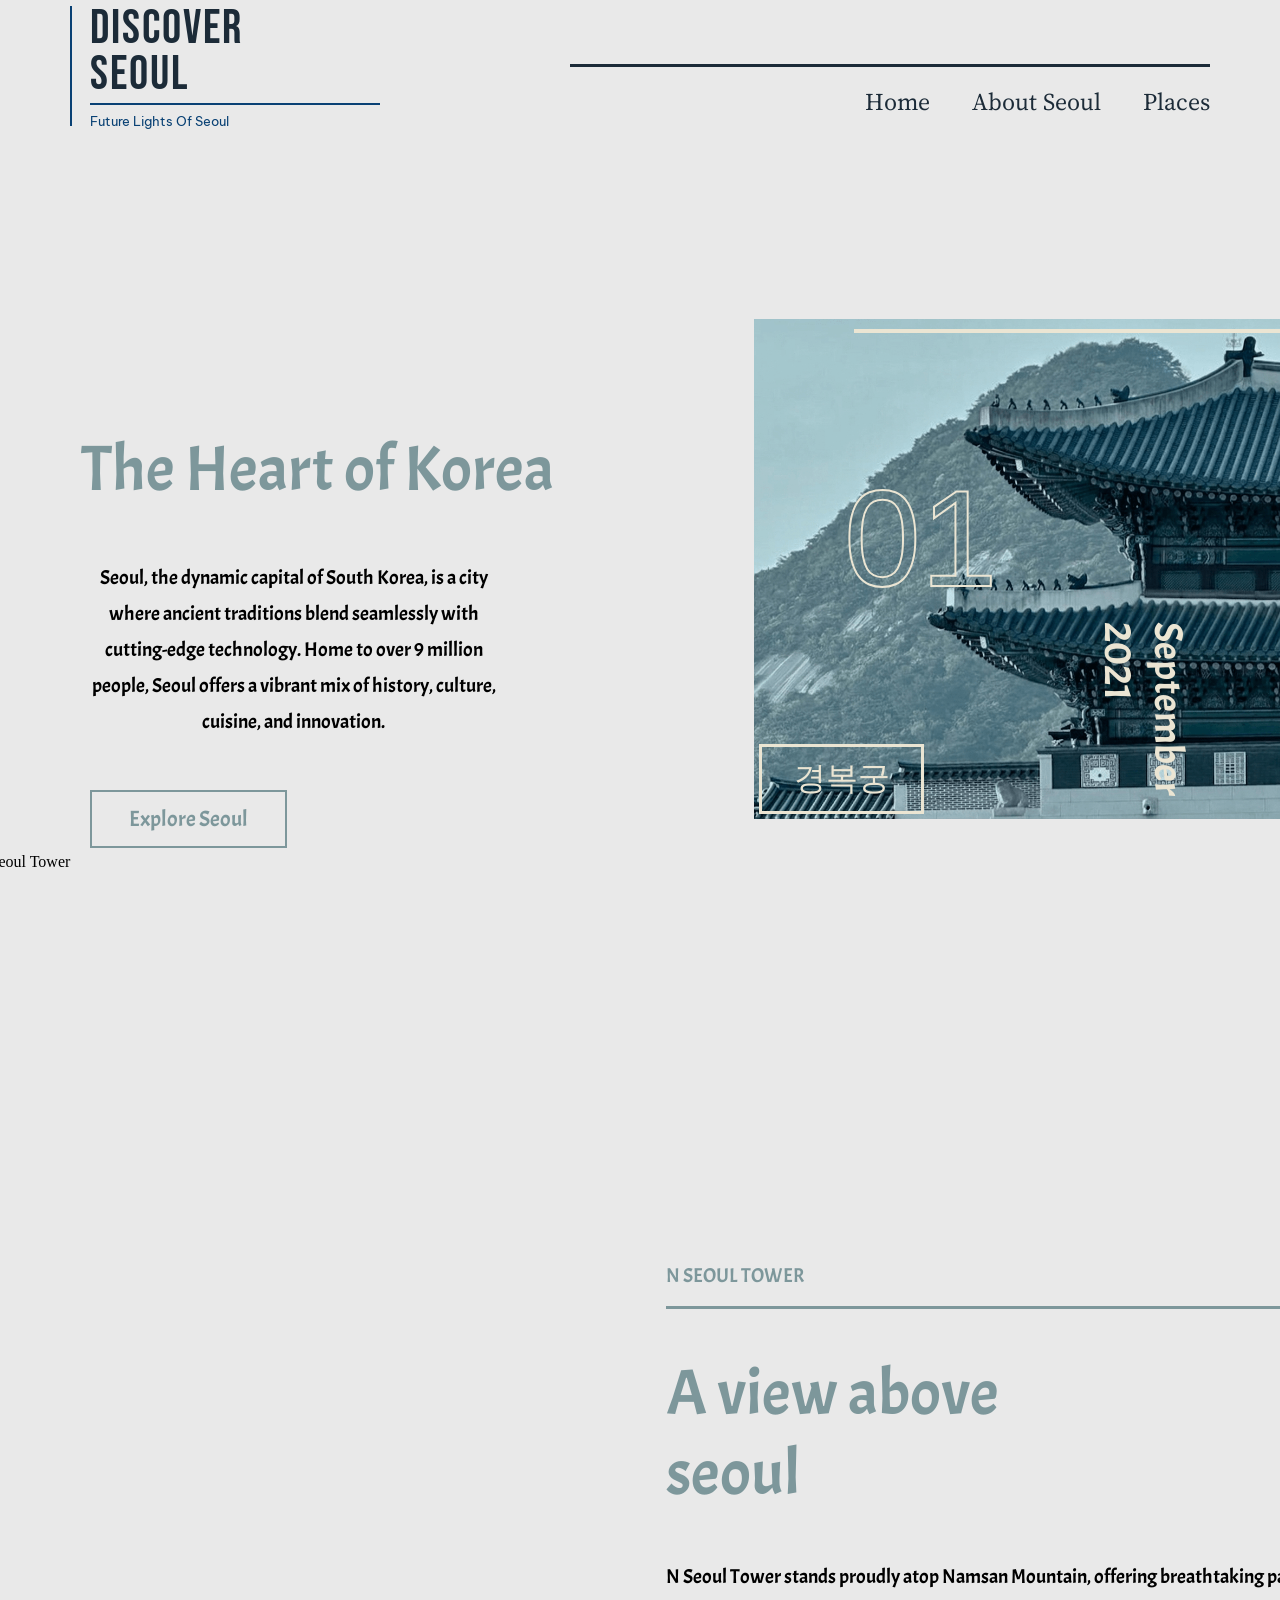
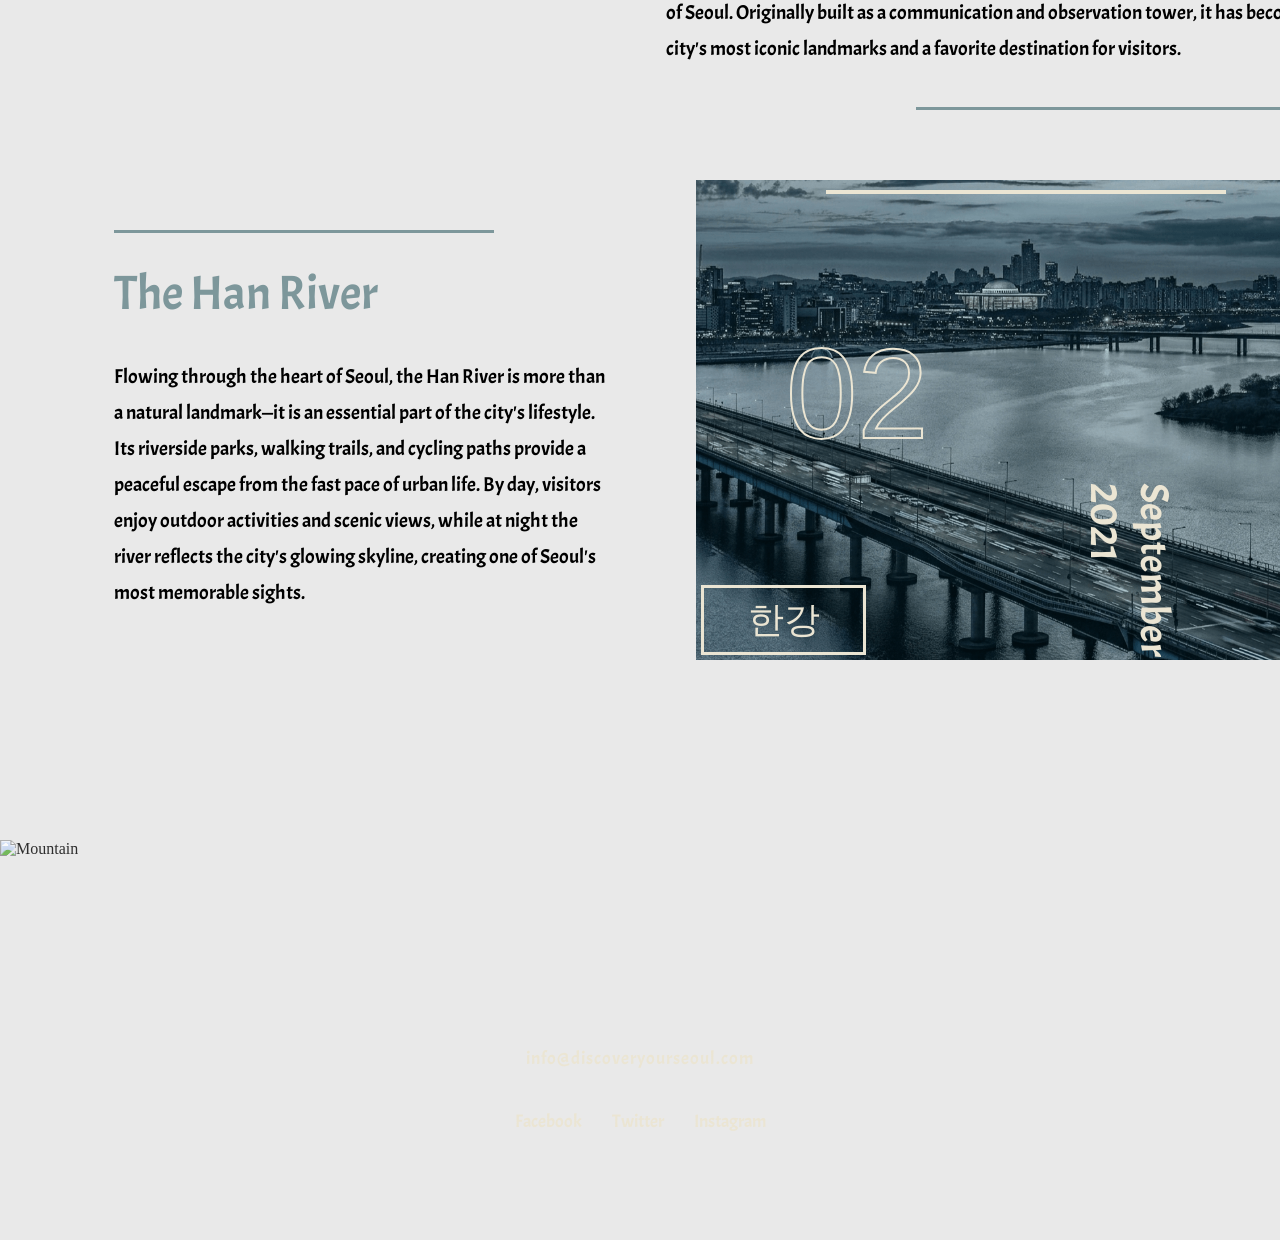
==== index.html @ 0b492484 "Add files via upload" ====
<!DOCTYPE html>
<html lang="en">

<head>
    <meta charset="UTF-8">
    <meta name="viewport" content="width=device-width, initial-scale=1.0">

    <link rel="preconnect" href="https://fonts.googleapis.com">
    <link rel="preconnect" href="https://fonts.gstatic.com" crossorigin>

    <link href="https://fonts.googleapis.com/css2?family=Acme&family=Bebas+Neue&family=Source+Serif+4:wght@400;500;600&family=Be+Vietnam+Pro:wght@400;500&display=swap" rel="stylesheet">

    <link rel="stylesheet" href="css/style.css">

    <title>Discover Seoul</title>
</head>

<body>

    <header class="header">

        <div class="logo-section">

            <div class="logo-wrapper">

                <div class="logo-vertical-line"></div>

                <div class="logo-content">

                    <h1 class="logo-title">
                        DISCOVER <br>
                        SEOUL
                    </h1>

                    <div class="logo-horizontal-line"></div>

                    <p class="logo-subtitle">
                        Future Lights Of Seoul
                    </p>

                </div>

            </div>

        </div>

        <nav class="navbar">

            <div class="nav-top-line"></div>

<ul class="nav-links">
    <li><a href="index.html">Home</a></li>
    <li><a href="about.html">About Seoul</a></li>
    <li><a href="places.html">Places</a></li>
</ul>

            <button class="menu-btn">
                ☰
            </button>

        </nav>

    </header>

<section class="hero">

    <div class="hero-content">

        <h2 class="hero-title">
            The Heart of Korea
        </h2>

        <p class="hero-text">
            Seoul, the dynamic capital of South Korea,
            is a city where ancient traditions blend
            seamlessly with cutting-edge technology.
            Home to over 9 million people, Seoul offers
            a vibrant mix of history, culture, cuisine,
            and innovation.
        </p>

        <a href="#" class="explore-btn">
            Explore Seoul
        </a>

    </div>

    <div class="hero-image-container">

        <img
            src="images/Gemini_Generated_Image_54r7c554r7c554r7.webp"
            alt="Gyeongbokgung Palace"
            class="hero-image"
            loading="lazy"
            decoding="async"
        >

        <div class="image-top-line"></div>

        <div class="image-right-line"></div>

        <div class="image-number">
            01
        </div>

        <div class="image-date">
            September<br>
            2021
        </div>

        <div class="korean-box">
            경복궁
        </div>

    </div>

</section>
<section class="tower-section">

    <div class="tower-image-container">

        <img
            src="images/لقطة شاشة 2026-05-31 111534.webp"
            alt="N Seoul Tower"
            class="tower-image"
            loading="lazy"
            decoding="async"
        >

    </div>

    <div class="tower-content">

        <div class="tower-label">
            N SEOUL TOWER
        </div>

        <div class="tower-top-line"></div>

        <h2 class="tower-title">
            A view above seoul
        </h2>

        <p class="tower-text">
            N Seoul Tower stands proudly atop Namsan Mountain,
            offering breathtaking panoramic views of Seoul.
            Originally built as a communication and observation
            tower, it has become one of the city's most iconic
            landmarks and a favorite destination for visitors.
        </p>

        <div class="tower-bottom-line"></div>

    </div>

</section>
<section class="river-section">

    <div class="river-content">

        <div class="river-line"></div>

        <h2 class="river-title">
            The Han River
        </h2>

        <p class="river-text">
            Flowing through the heart of Seoul, the Han River is more than a
            natural landmark—it is an essential part of the city's lifestyle.
            Its riverside parks, walking trails, and cycling paths provide a
            peaceful escape from the fast pace of urban life.

            By day, visitors enjoy outdoor activities and scenic views,
            while at night the river reflects the city's glowing skyline,
            creating one of Seoul's most memorable sights.
        </p>

    </div>

    <div class="river-image-container">

        <img
            src="images/Gemini_Generated_Image_sch8crsch8crsch8.webp"
            alt="Han River"
            class="river-image"
            loading="lazy"
            decoding="async"
        >

        <div class="river-image-top-line"></div>

        <div class="river-image-right-line"></div>

        <div class="river-number">
            02
        </div>

        <div class="river-date">
            September<br>
            2021
        </div>

        <div class="river-korean-box">
            한강
        </div>

    </div>

</section>
<section class="footer">
    <div class="footer-background">
        <img src="images/لقطة شاشة 2026-05-31 120525.webp" alt="Mountain" class="footer-image" loading="lazy" decoding="async">
    </div>
    
    <div class="footer-content">
        <p class="footer-email">info@discoveryourseoul.com</p>
        
<div class="footer-social">
    <a href="#" class="social-icon">Facebook</a>
    <a href="#" class="social-icon">Twitter</a>
    <a href="#" class="social-icon">Instagram</a>
</div>
    </div>
</section>
</body>

</html>
---- css/style.css ----
*{
    margin:0;
    padding:0;
    box-sizing:border-box;
}

body{
    background:#E9E9E9;
    overflow-x:hidden;
}


.header{
    width:100%;
    max-width:1440px;
    margin:0 auto;

    padding-top:6px;
    padding-left:70px;
    padding-right:70px;

    display:flex;
    justify-content:space-between;
    align-items:flex-start;
}


.logo-wrapper{
    display:flex;
    align-items:flex-start;
    gap:18px;
}

.logo-vertical-line{
    width:2px;
    height:120px;
    background:#094174;
}

.logo-content{
    display:flex;
    flex-direction:column;
}

.logo-title{
    font-family:'Bebas Neue', sans-serif;
    font-size:48px;
    font-weight:400;
    line-height:0.95;
    letter-spacing:2px;

    color:#1C2B38;

    width:284px;
}

.logo-horizontal-line{
    width:290px;
    height:2px;
    background:#094174;

    margin-top:6px;
}

.logo-subtitle{
    margin-top:8px;

    font-family:'Be Vietnam Pro', sans-serif;
    font-size:13px;
    font-weight:400;

    color:#094174;
}


.navbar{
    margin-top:58px;
    display:flex;
    flex-direction:column;
    align-items:flex-end;
    
}

.nav-top-line{
    width:640px;
    height:3px;
left:100px;
    background:#1C2B38;

    margin-bottom:18px;
}

.nav-links{
    list-style:none;

    display:flex;
    align-items:center;
    gap:42px;
}

.nav-links a{
    text-decoration:none;

    font-family:'Source Serif 4', serif;
    font-size:24px;
    font-weight:400;

    color:#1C2B38;

    transition:.3s;
}

.nav-links a:hover{
    opacity:.75;
}

.menu-btn{
    display:none;

    border:none;
    background:none;
    cursor:pointer;

    font-size:32px;
    color:#1C2B38;
}



@media (max-width:1024px){

    .header{
        padding-left:40px;
        padding-right:40px;
    }

    .nav-top-line{
        width:420px;
    }

    .nav-links{
        gap:24px;
    }

    .nav-links a{
        font-size:20px;
    }

}


.hero{
    max-width:1440px;

    margin:0 auto;

    padding-left:70px;
    padding-right:70px;
    padding-top:190px;

    display:flex;
    justify-content:space-between;
    align-items:flex-start;
}


.hero-content{
    width:634px;
}

.hero-title{
    width:634px;
    height:81px;

    font-family:'Acme', sans-serif;
    font-size:64px;
    font-weight:400;
    line-height:81px;
    margin-top:70px;
margin-left:-90px;
    color:#7D979B;
}

.hero-text{
    width:407px;

    margin-top:50px;

    font-family:'Acme', sans-serif;
    font-size:20px;
    font-weight:400;
    line-height:1.8;

    color:#000000;
}

.explore-btn{
    width:197px;
    height:58px;

    margin-top:50px;

    border:2px solid #7D979B;

    display:flex;
    justify-content:center;
    align-items:center;

    text-decoration:none;

    font-family:'Acme', sans-serif;
    font-size:22px;

    color:#7D979B;

    transition:.3s;
}

.explore-btn:hover{
    background:#7D979B;
    color:#E9E9E9;
}


.hero-image-container{
    position:relative;

    width:100%;
    height:500px;
    left: 100px;
}

.hero-image{
    width:100%;
    height:100%;

    object-fit:cover;

    display:block;
}


.image-top-line{
    position:absolute;

    top:10px;
    left:100px;

    width:450px;
    height:4px;

    background:#EBE5D3;
}

.image-right-line{
    position:absolute;

    top:30px;
    right:10px;

    width:4px;
    height:450px;

    background:#EBE5D3;
}


.image-number{
    position:absolute;

    top:150px;
    left:90px;

    font-family:'Arial Black', sans-serif;
    font-size:138px;
    line-height:1;

    -webkit-text-fill-color: transparent;
    -webkit-text-stroke: 2px #EBE5D3;
    color:#EBE5D3;
}



.image-date{
    position:absolute;

    top:340px;
    right:80px;

    transform:rotate(90deg);

    font-family:'Acme', sans-serif;
    font-size:40px;

    color:#EBE5D3;
}


.korean-box{
    position:absolute;

    bottom:5px;
    left:5px;

    width:165px;
    height:70px;

    border:3px solid #EBE5D3;

    display:flex;
    justify-content:center;
    align-items:center;

    font-size:32px;

    color:#EBE5D3;
}


@media (max-width:1024px){

    .hero{
        flex-direction:column;
        gap:70px;
    }

    .hero-content{
        width:100%;
    }

    .hero-title{
        width:100%;
        font-size:52px;
    }

    .hero-image-container{
        width:100%;
        height:auto;
    }

    .hero-image{
        height:auto;
    }
}

@media (max-width:768px){

    .hero{
        padding-left:25px;
        padding-right:25px;
        padding-top:100px;
    }

    .hero-title{
        font-size:42px;
    }

    .hero-text{
        width:100%;
        font-size:18px;
    }

    .explore-btn{
        width:180px;
        height:55px;
    }

    .image-number{
        font-size:90px;
    }

    .image-date{
        display:none;
    }

    .image-right-line{
        display:none;
    }

}


.tower-section{
    max-width:1440px;

    margin:0 auto;

    padding-top:5px;
    padding-left:0;

    display:flex;
    align-items:flex-start;
}


.tower-image-container{
    width:1008px;
    flex-shrink:0;
    margin-left:-42px;
}

.tower-image{
    width:100%;
    height:auto;
    display:block;
}


.tower-content{
    margin-left:-300px;

    padding-top:410px;

    position:relative;
    z-index:2;
}

.tower-label{
    font-family:'Acme', sans-serif;
    font-size:20px;
    color:#7D979B;

    margin-bottom:18px;
}

.tower-top-line{
    width:845px;
    height:3px;

    background:#7D979B;

    margin-bottom:45px;
}

.tower-title{
    width:455px;

    font-family:'Acme', sans-serif;
    font-size:64px;
    font-weight:400;
    line-height:1.25;

    color:#7D979B;

    margin-bottom:45px;
}

.tower-text{
    width:743px;

    font-family:'Acme', sans-serif;
    font-size:20px;
    line-height:1.8;

    color:#000000;

    margin-bottom:40px;
}

.tower-bottom-line{
    width:601px;
    height:3px;

    background:#7D979B;
    margin-left:250px;

}


.river-section{
    max-width:1440px;

    margin:0 auto;

    padding-top:70px;
    padding-left:64px;
    padding-right:64px;
    margin-left:50px;

    display:flex;
    justify-content:space-between;
    align-items:flex-start;
}


.river-content{
    width:491px;
    margin-top:50px;
}

.river-line{
    width:380px;
    height:3px;

    background:#7D979B;

    margin-bottom:30px;
}

.river-title{
    width:419px;

    font-family:'Acme', sans-serif;
    font-size:48px;
    font-weight:400;

    color:#7D979B;

    margin-bottom:35px;
}

.river-text{
    width:491px;

    font-family:'Acme', sans-serif;
    font-size:20px;
    line-height:1.8;

    color:#000000;
}


.river-image-container{
    position:relative;

    width: 600px;
    flex-shrink:0;
    left: 80px
}

.river-image{
    width:100%;
    height:auto;

    display:block;
}


.river-image-top-line{
    position:absolute;

    top:10px;
    left:130px;

    width:400px;
    height:4px;

    background:#EBE5D3;
}

.river-image-right-line{
    position:absolute;

    top:80px;
    right:10px;

    width:4px;
    height:350px;

    background:#EBE5D3;
}


.river-number{
    position:absolute;

    top:150px;
    left:90px;

    font-family:'Coda Caption', sans-serif;
    font-size:128px;
    line-height:1;

    color:transparent;

    -webkit-text-fill-color:transparent;
    -webkit-text-stroke:2px #EBE5D3;
}


.river-date{
    position:absolute;

    top:340px;
    right:80px;

    transform:rotate(90deg);

    font-family:'Acme', sans-serif;
    font-size:40px;

    color:#EBE5D3;
}



.river-korean-box{
    position:absolute;

    bottom:5px;
    left:5px;

    width:165px;
    height:70px;

    border:3px solid #EBE5D3;

    display:flex;
    justify-content:center;
    align-items:center;

    font-size:36px;

    color:#EBE5D3;
}



@media (max-width:768px){

    .river-section{
        flex-direction:column;

        gap:60px;

        padding-left:25px;
        padding-right:25px;
    }

    .river-content,
    .river-text,
    .river-title{
        width:100%;
    }

    .river-image-container{
        width:100%;
    }

    .river-number{
        font-size:90px;
    }

    .river-date{
        display:none;
    }

    .river-image-right-line{
        display:none;
    }

}


@media (max-width:768px){

    .header{
        flex-direction:column;
        gap:30px;

        padding-left:20px;
        padding-right:20px;
    }

    .navbar{
        width:100%;
        margin-top:20px;
        align-items:flex-start;
    }

    .nav-top-line{
        width:100%;
    }

    .nav-links{
        flex-wrap:wrap;
        gap:15px;
    }


    .hero{
        flex-direction:column;
        padding-left:20px;
        padding-right:20px;
    }

    .hero-content{
        width:100%;
        margin-left:0;
    }

    .hero-title{
        width:100%;
        height:auto;
        font-size:42px;
        line-height:1.3;
    }

    .hero-text{
        width:100%;
    }

    .hero-image-container{
        width:100%;
        height:auto;

        left:0;
    }


    .tower-section{
        flex-direction:column;
        padding-left:20px;
        padding-right:20px;
    }

    .tower-image-container{
        width:100%;
        margin-left:0;
    }

    .tower-content{
        margin-left:0;
        padding-top:40px;
    }

    .tower-top-line,
    .tower-bottom-line,
    .tower-text,
    .tower-title{
        width:100%;
    }


    .river-section{
        flex-direction:column;
        margin-left:0;

        padding-left:20px;
        padding-right:20px;
    }

    .river-content{
        width:100%;
        margin-left:0;
    }

    .river-text,
    .river-title{
        width:100%;
    }

    .river-image-container{
        width:100%;
        left:0;
    }

}
/* =========================
   FOOTER
========================= */

.footer {
    position: relative;
    width: 100%;
    height: 400px;
    overflow: hidden;
    margin-left:0px;
margin-top:180px;
}

.footer-background {
    position: absolute;
    top: 0;
    left: 0;
    width: 100%;
    height: 100%;
    z-index: 1;
}

.footer-image {
    width: 100%;
    height: 100%;
    object-fit: cover;
    opacity: 0.8;
}

.footer-content {
    position: relative;
    z-index: 2;
    
    width: 100%;
    height: 100%;
    
    display: flex;
    flex-direction: column;
    justify-content: center;
    align-items: center;
    gap: 40px;
    margin-top:50px;
}

.footer-email {
    font-family: 'Acme', sans-serif;
    font-size: 18px;
    color: #EBE5D3;
    letter-spacing: 1px;
}

.footer-social {
    display: flex;
    gap: 30px;
}

.social-icon {
    font-size: 18px;
    color: #EBE5D3;
    text-decoration: none;
    transition: opacity 0.3s;
    font-family: 'Acme', sans-serif;
}

.social-icon:hover {
    opacity: 0.7;
}


@media (max-width: 768px) {
    .footer {
        height: 300px;
    }
    
    .footer-email {
        font-size: 14px;
    }
    
    .footer-social {
        gap: 20px;
    }
}
/* =========================
   RESPONSIVE 
========================= */

@media (max-width: 1024px) {
    
    .header {
        padding-left: 40px;
        padding-right: 40px;
    }

    .logo-title {
        font-size: 40px;
    }

    .nav-top-line {
        width: 420px;
    }

    .nav-links {
        gap: 24px;
    }

    .nav-links a {
        font-size: 18px;
    }

    .hero {
        padding-left: 40px;
        padding-right: 40px;
        padding-top: 120px;
    }

    .hero-title {
        font-size: 48px;
        width: 100%;
    }

    .hero-text {
        font-size: 18px;
        width: 100%;
    }

    .tower-section {
        padding-left: 40px;
        padding-right: 40px;
    }

    .tower-title {
        font-size: 48px;
    }

    .tower-text {
        width: 100%;
    }

    .river-section {
        padding-left: 40px;
        padding-right: 40px;
    }

    .river-title {
        font-size: 40px;
    }

    .river-text {
        width: 100%;
    }
}


@media (max-width: 768px) {
    
    body {
        background: #E9E9E9;
    }

    .header {
        flex-direction: column;
        gap: 25px;
        padding-left: 20px;
        padding-right: 20px;
        padding-top: 20px;
    }

    .logo-wrapper {
        gap: 12px;
    }

    .logo-vertical-line {
        height: 100px;
        width: 2px;
    }

    .logo-title {
        font-size: 28px;
        width: 100%;
    }

    .logo-horizontal-line {
        width: 100%;
    }

    .logo-subtitle {
        font-size: 11px;
    }

    .navbar {
        width: 100%;
        margin-top: 15px;
        align-items: flex-start;
    }

    .nav-top-line {
        width: 100%;
        margin-bottom: 15px;
    }

    .nav-links {
        flex-direction: column;
        gap: 12px;
        width: 100%;
    }

    .nav-links a {
        font-size: 16px;
    }

    .hero {
        flex-direction: column;
        padding-left: 20px;
        padding-right: 20px;
        padding-top: 50px;
        gap: 40px;
    }

    .hero-content {
        width: 100%;
        margin-left: 0;
    }

    .hero-title {
        font-size: 32px;
        width: 100%;
        height: auto;
        line-height: 1.3;
    }

    .hero-text {
        font-size: 16px;
        width: 100%;
    }

    .explore-btn {
        width: 160px;
        height: 50px;
        font-size: 16px;
    }

    .hero-image-container {
        width: 100%;
        height: auto;
        left: 0;
    }

    .hero-image {
        height: auto;
    }

    .image-number {
        font-size: 70px;
        top: 80px;
        left: 30px;
    }

    .image-date {
        display: none;
    }

    .image-right-line {
        display: none;
    }

    .image-top-line {
        width: 100%;
    }

    .tower-section {
        flex-direction: column;
        padding-left: 20px;
        padding-right: 20px;
    }

    .tower-image-container {
        width: 100%;
        margin-left: 0;
    }

    .tower-content {
        margin-left: 0;
        padding-top: 30px;
    }

    .tower-label {
        font-size: 14px;
    }

    .tower-top-line {
        width: 100%;
    }

    .tower-title {
        font-size: 32px;
        width: 100%;
    }

    .tower-text {
        font-size: 16px;
        width: 100%;
    }

    .tower-bottom-line {
        width: 100%;
        margin-left: 0;
    }

    .river-section {
        flex-direction: column;
        padding-left: 20px;
        padding-right: 20px;
        margin-left: 0;
        gap: 40px;
    }

    .river-content {
        width: 100%;
        margin-left: 0;
        margin-top: 0;
    }

    .river-line {
        width: 100%;
    }

    .river-title {
        font-size: 32px;
        width: 100%;
    }

    .river-text {
        font-size: 16px;
        width: 100%;
    }

    .river-image-container {
        width: 100%;
        left: 0;
    }

    .river-number {
        font-size: 70px;
        top: 80px;
        left: 30px;
    }

    .river-date {
        display: none;
    }

    .river-image-right-line {
        display: none;
    }

    .footer {
        height: 300px;
    }

    .footer-email {
        font-size: 14px;
    }

    .footer-social {
        gap: 20px;
    }

    .social-icon {
        font-size: 16px;
    }
}


@media (max-width: 480px) {
    
    .header {
        padding-left: 15px;
        padding-right: 15px;
    }

    .logo-title {
        font-size: 22px;
    }

    .nav-links a {
        font-size: 14px;
    }

    .hero {
        padding-left: 15px;
        padding-right: 15px;
        padding-top: 30px;
    }

    .hero-title {
        font-size: 24px;
    }

    .hero-text {
        font-size: 14px;
    }

    .explore-btn {
        width: 140px;
        height: 45px;
        font-size: 14px;
    }

    .tower-section {
        padding-left: 15px;
        padding-right: 15px;
    }

    .tower-title {
        font-size: 24px;
    }

    .tower-text {
        font-size: 14px;
    }

    .river-section {
        padding-left: 15px;
        padding-right: 15px;
    }

    .river-title {
        font-size: 24px;
    }

    .river-text {
        font-size: 14px;
    }

    .footer {
        height: 250px;
    }

    .footer-email {
        font-size: 12px;
    }

    .footer-social {
        gap: 15px;
    }

    .social-icon {
        font-size: 14px;
    }
}
@media (max-width: 768px) {
    
    .hero-title {
        margin-left: 0; 
        width: 100%;
    }

    .hero-text {
        width: 100%;
    }
}

@media (max-width: 480px) {
    
    .hero-title {
        margin-left: 0;  
        width: 100%;
    }

    .hero-text {
        width: 100%;
    }
}

.about-hero {
    width: 100%;
    background-color: #E9E9E9; 
    padding-bottom: 60px; 
    padding-top: 60px;
}

.hero-image-wrapper {
    width: 100%;
    overflow: hidden;
}

.hero-img {
    width: 100%;
    height: auto;
    display: block;
    object-fit: cover;
}

.hero-content {
    max-width: 800px; 
    margin: 0 auto;
    padding: 40px 20px 0 20px;
    text-align: center;
}

.about-title {
    font-family: 'Arial', sans-serif; 
    font-size: 4.5rem;
    font-weight: 600;
    color: #1a1a1a;
    letter-spacing: 2px; 
    margin-bottom: 15px;
    text-transform: uppercase;
}

.title-divider {
    display: block;
    width: 40px;
    height: 1px;
    background-color: #E9E9E9;
    margin: 0 auto 30px auto;
}

.about-quote {
    font-family: 'Georgia', serif; 
    font-size: 2rem;
    line-height: 1.4;
    color: #333;
    max-width: 600px;
    margin: 0 auto;
    font-weight: 400;
}

@media (max-width: 768px) {
    .about-title {
        font-size: 2rem; 
        letter-spacing: 1px;
    }
    
    .about-quote {
        font-size: 1.5rem; 
        line-height: 1.5;
    }
    
    .about-hero {
        padding-bottom: 40px;
    }
}
.about-details {
    width: 100%;
    background-color: #E9E9E9; 
    padding: 20px 0 60px 0; 
}

.details-container {
    max-width: 1100px; 
    margin: 0 auto;
    padding: 0 20px;
}

.details-text-grid {
    display: flex;
    justify-content: space-between;
    gap: 50px; 
    margin-bottom: 50px; 
}

.text-column {
    flex: 1; 
}

.text-column p {
    font-family: 'Arial', sans-serif;
    font-size: 1.1rem;
    line-height: 1.65;
    color: #555; 
    text-align: justify; 
}

.details-image-wrapper {
    width: 100%;
    overflow: hidden;
    margin-top: 20px;
}

.details-img {
    width: 100%;
    height: auto;
    display: block;
    object-fit: cover;
}

@media (max-width: 768px) {
    .details-text-grid {
        flex-direction: column;
        gap: 25px; 
        margin-bottom: 35px;
    }
    
    .text-column p {
        font-size: 1rem; 
    }
    
    .about-details {
        padding-bottom: 40px;
    }
}
.about-features {
    width: 100%;
    background-color: #E9E9E9; 
    padding: 40px 0 80px 0; 
}

.features-container {
    max-width: 1100px; 
    margin: 0 auto;
    padding: 0 20px;
    display: flex;
    justify-content: space-between;
    gap: 40px; 
}

.feature-column {
    flex: 1; 
}

.feature-title {
    font-family: 'Arial', sans-serif;
    font-size: 1.15rem;
    font-weight: bold;
    color: #1a1a1a;
    text-transform: uppercase;
    letter-spacing: 1px;
    margin-bottom: 25px; 
}

.feature-text p {
    font-family: 'Arial', sans-serif;
    font-size: 0.95rem; 
    line-height: 1.65;
    color: #555;
    margin-bottom: 18px; 
    text-align: justify;
}

.feature-text p:last-child {
    margin-bottom: 0;
}

@media (max-width: 900px) {
    .features-container {
        flex-direction: column;
        gap: 45px; 
    }

    .feature-title {
        margin-bottom: 15px; 
    }
}
/*==========================
صفحة الأماكن
============================*/
.seoul-places {
    width: 100%;
    background-color: #E9E9E9; 
    padding: 60px 0;
}

.places-container {
    max-width: 1100px;
    margin: 0 auto;
    padding: 0 20px;
    display: flex;
    flex-direction: column;
    gap: 80px; 
}

.place-row {
    display: flex;
    align-items: center;
    justify-content: space-between;
    gap: 60px; 
}

.place-row:nth-child(even) {
    flex-direction: row-reverse;
}

.place-text {
    flex: 1;
}

.place-title {
    font-family: 'Arial', sans-serif;
    font-size: 1.8rem;
    font-weight: 600;
    color: #1a1a1a;
    margin-bottom: 20px;
    letter-spacing: 0.5px;
}

.place-description {
    font-family: 'Arial', sans-serif;
    font-size: 1.05rem;
    line-height: 1.7;
    color: #555;
    text-align: justify;
}

.place-image {
    flex: 1;
    overflow: hidden;
}

.place-image img {
    width: 100%;
    height: auto;
    display: block;
    object-fit: cover;
    border-radius: 4px;
}

@media (max-width: 768px) {
    .places-container {
        gap: 50px; 
    }

    .place-row, 
    .place-row:nth-child(even) {
        flex-direction: column-reverse; 
        gap: 20px; 
    }

    .place-title {
        font-size: 1.5rem;
        margin-bottom: 12px;
    }

    .place-description {
        font-size: 1rem;
    }
}
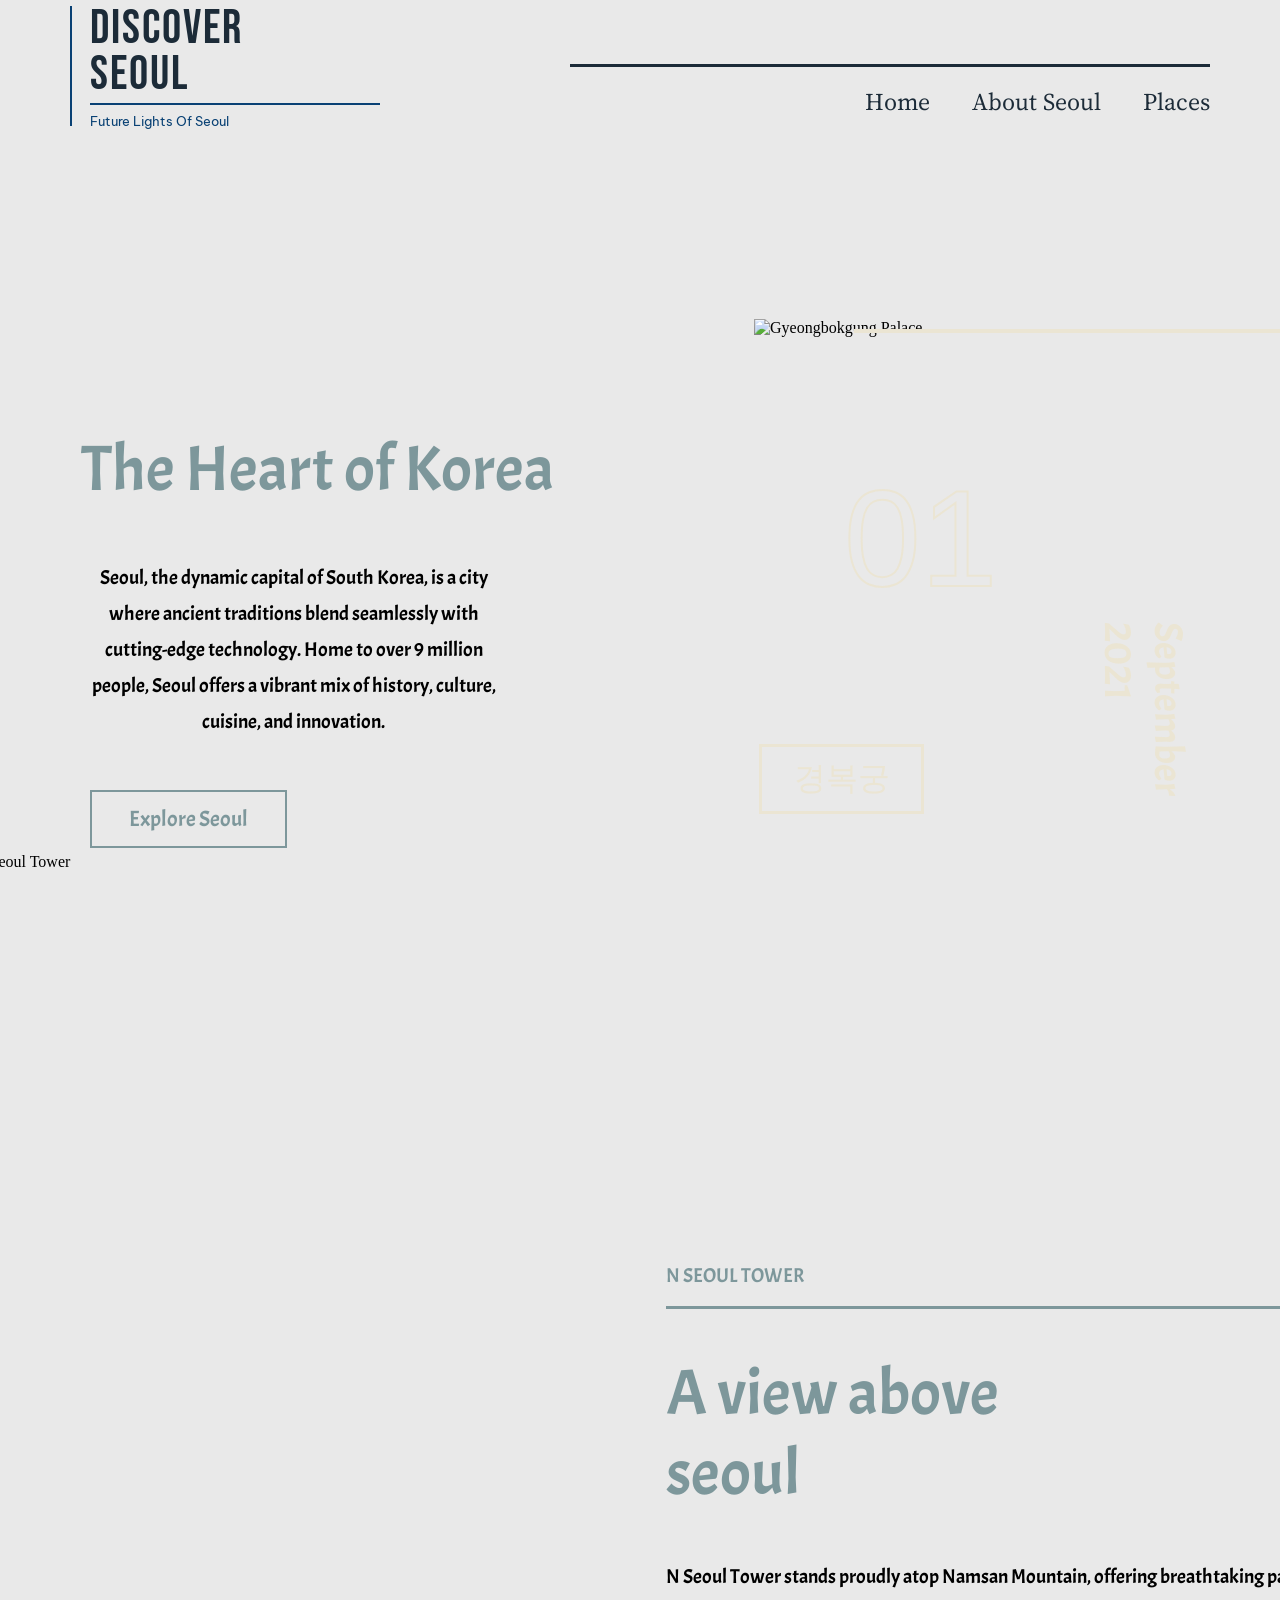
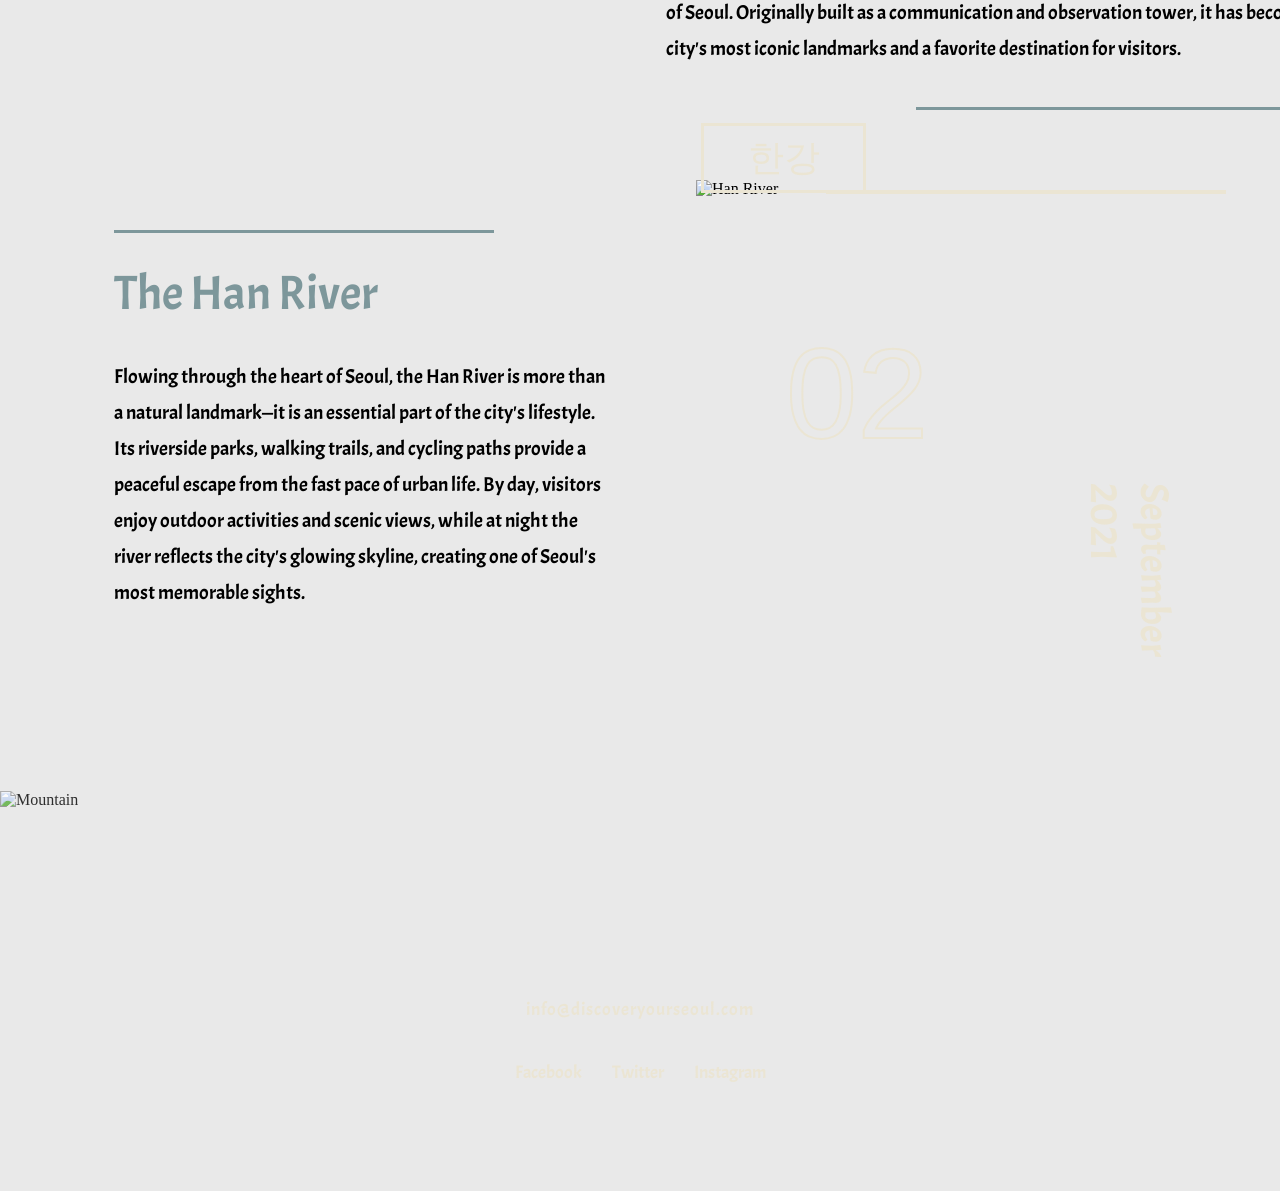
==== commit 91080523: "Update index.html" ====
--- a/index.html
+++ b/index.html
@@ -88,7 +88,7 @@
     <div class="hero-image-container">
 
         <img
-            src="images/Gemini_Generated_Image_54r7c554r7c554r7.webp"
+            src="images/Gemini_Generated_Image_54r7c554r7c554r7.png " loading="lazy" decoding="async"
             alt="Gyeongbokgung Palace"
             class="hero-image"
             loading="lazy"
@@ -120,7 +120,7 @@
     <div class="tower-image-container">
 
         <img
-            src="images/لقطة شاشة 2026-05-31 111534.webp"
+            src="images/لقطة شاشة 2026-05-31 111534.png" loading="lazy" decoding="async"
             alt="N Seoul Tower"
             class="tower-image"
             loading="lazy"
@@ -180,7 +180,7 @@
     <div class="river-image-container">
 
         <img
-            src="images/Gemini_Generated_Image_sch8crsch8crsch8.webp"
+            src="images/Gemini_Generated_Image_sch8crsch8crsch8.png" loading="lazy" decoding="async"
             alt="Han River"
             class="river-image"
             loading="lazy"
@@ -207,9 +207,10 @@
     </div>
 
 </section>
+<!-- FOOTER SECTION -->
 <section class="footer">
     <div class="footer-background">
-        <img src="images/لقطة شاشة 2026-05-31 120525.webp" alt="Mountain" class="footer-image" loading="lazy" decoding="async">
+        <img src="images/لقطة شاشة 2026-05-31 120525.png" alt="Mountain" class="footer-image" loading="lazy" decoding="async">
     </div>
     
     <div class="footer-content">
@@ -224,4 +225,4 @@
 </section>
 </body>
 
-</html>+</html>
